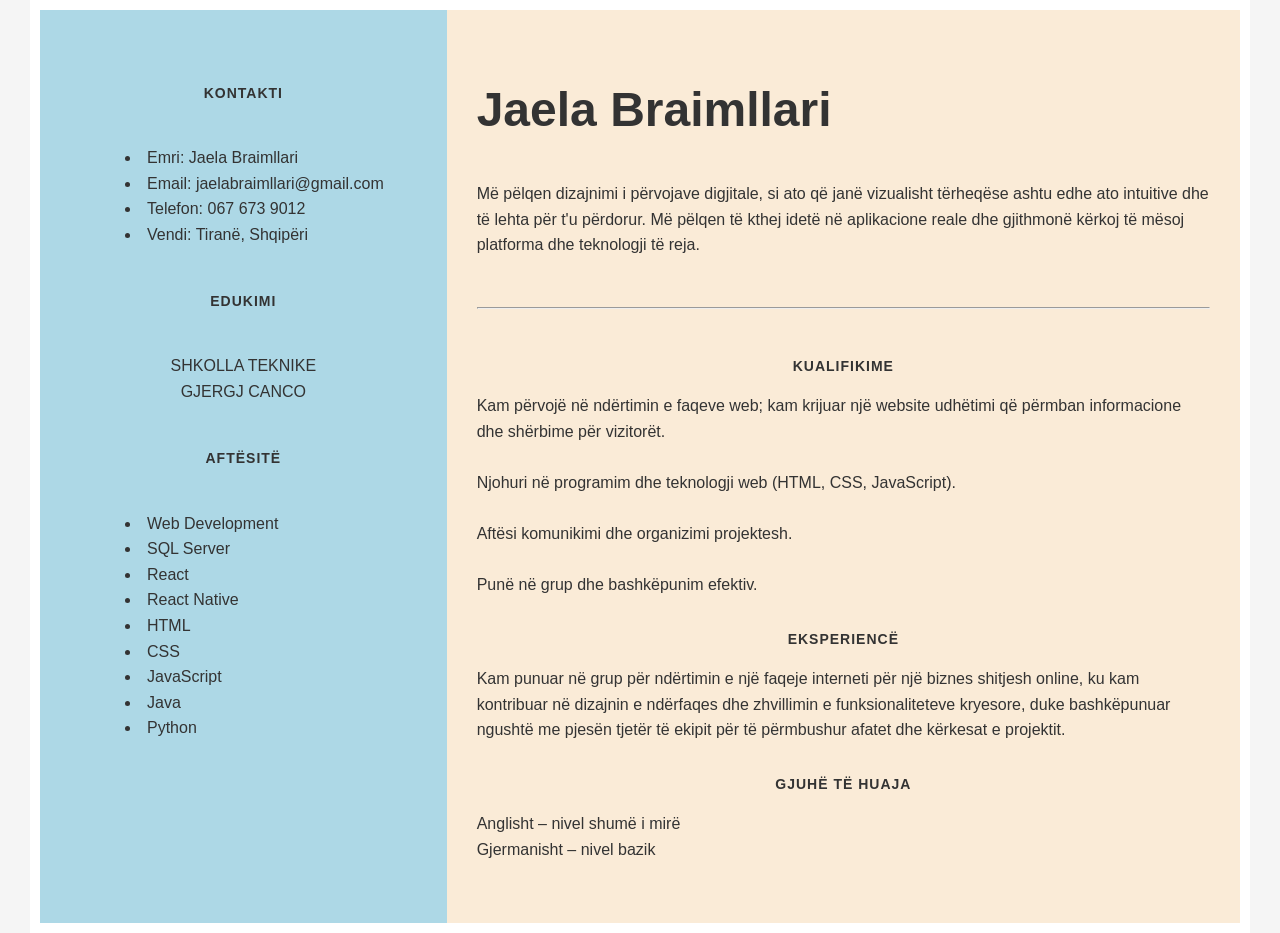
==== profile.html @ 5d9c79a1 "Initial CV" ====
<!DOCTYPE html>
<html lang="sq">
<head>
  <meta charset="UTF-8">
  <title>Jaela Braimllari - CV</title>
  <link rel="stylesheet" href="style.css">
</head>
<body>
  <div class="container">
    <div class="sidepart">
      <h2 class="h2">Kontakti</h2>
      <div class="contact">
        <ul>
          <li>Emri: Jaela Braimllari</li>
          <li>Email: jaelabraimllari@gmail.com</li>
          <li>Telefon: 067 673 9012</li>
          <li>Vendi: Tiranë, Shqipëri</li>
        </ul>
      </div>

      <h2 class="h2">Edukimi</h2>
      <div class="education">
        <p>SHKOLLA TEKNIKE <br> GJERGJ CANCO</p>
      </div>

      <h2 class="h2">Aftësitë</h2>
      <div class="aftesite">
        <ul>
          <li>Web Development</li>
          <li>SQL Server</li>
          <li>React</li>
          <li>React Native</li>
          <li>HTML</li>
          <li>CSS</li>
          <li>JavaScript</li>
          <li>Java</li>
          <li>Python</li>
        </ul>
      </div>
    </div>

    <div class="main">
      <h1>Jaela Braimllari</h1>
      <p>Më pëlqen dizajnimi i përvojave digjitale, si ato që janë vizualisht tërheqëse ashtu edhe ato intuitive dhe të lehta për t'u përdorur. Më pëlqen të kthej idetë në aplikacione reale dhe gjithmonë kërkoj të mësoj platforma dhe teknologji të reja.</p>
      <br><hr><br>

      <div class="kualifikime">
        <h2 class="h2">Kualifikime</h2>
        <p>Kam përvojë në ndërtimin e faqeve web; kam krijuar një website udhëtimi që përmban informacione dhe shërbime për vizitorët.<br><br>
        Njohuri në programim dhe teknologji web (HTML, CSS, JavaScript).<br><br>
        Aftësi komunikimi dhe organizimi projektesh.<br><br>
        Punë në grup dhe bashkëpunim efektiv.</p>
      </div>

      <div class="eksperienca">
        <h2 class="h2">Eksperiencë</h2>
        <p>Kam punuar në grup për ndërtimin e një faqeje interneti për një biznes shitjesh online, ku kam kontribuar në dizajnin e ndërfaqes dhe zhvillimin e funksionaliteteve kryesore, duke bashkëpunuar ngushtë me pjesën tjetër të ekipit për të përmbushur afatet dhe kërkesat e projektit.</p>
      </div>

      <div class="gjuhe">
        <h2 class="h2">Gjuhë të huaja</h2>
        <p>Anglisht – nivel shumë i mirë<br>
        Gjermanisht – nivel bazik</p>
      </div>
    </div>
  </div>
</body>
</html>
---- style.css ----
body {
    background: #f5f5f5;
    color: #333;
    line-height: 1.6;
    margin: 0;
    font-family: Arial, Helvetica, sans-serif;
}

.container {
    width: 100%;
    max-width: 1200px;
    margin: auto;
    background: #fff;
    padding: 10px;
    display: flex;
    flex-direction: row;
    flex-grow: 1;
}

.sidepart {
    flex: 1;
    background-color: lightblue;
    padding: 20px;
    padding-top: 60px;
}

.main {
    flex: 2;
    background-color: antiquewhite;
    padding: 30px;
}

.contact {
    padding: 15px;
    margin: 10px;
    list-style-type: disc;
    list-style-position: inside;
}

.education {
    padding: 15px;
    margin: 10px;
      text-align: center;
}

.aftesite {
    padding: 15px;
    margin: 10px;
    list-style-type: disc;
    list-style-position: inside;
}

.h2 {
    text-align: center;
    margin-bottom: 10px;
    text-transform: uppercase;
    font-size: 14px;
    letter-spacing: 1px;
}

.kualifikime {
    margin-bottom: 30px;
}

.eksperienca {
    margin-bottom: 30px;
}

.gjuhe {
    margin-bottom: 30px;
}

h1 {
    font-size: 48px;
}
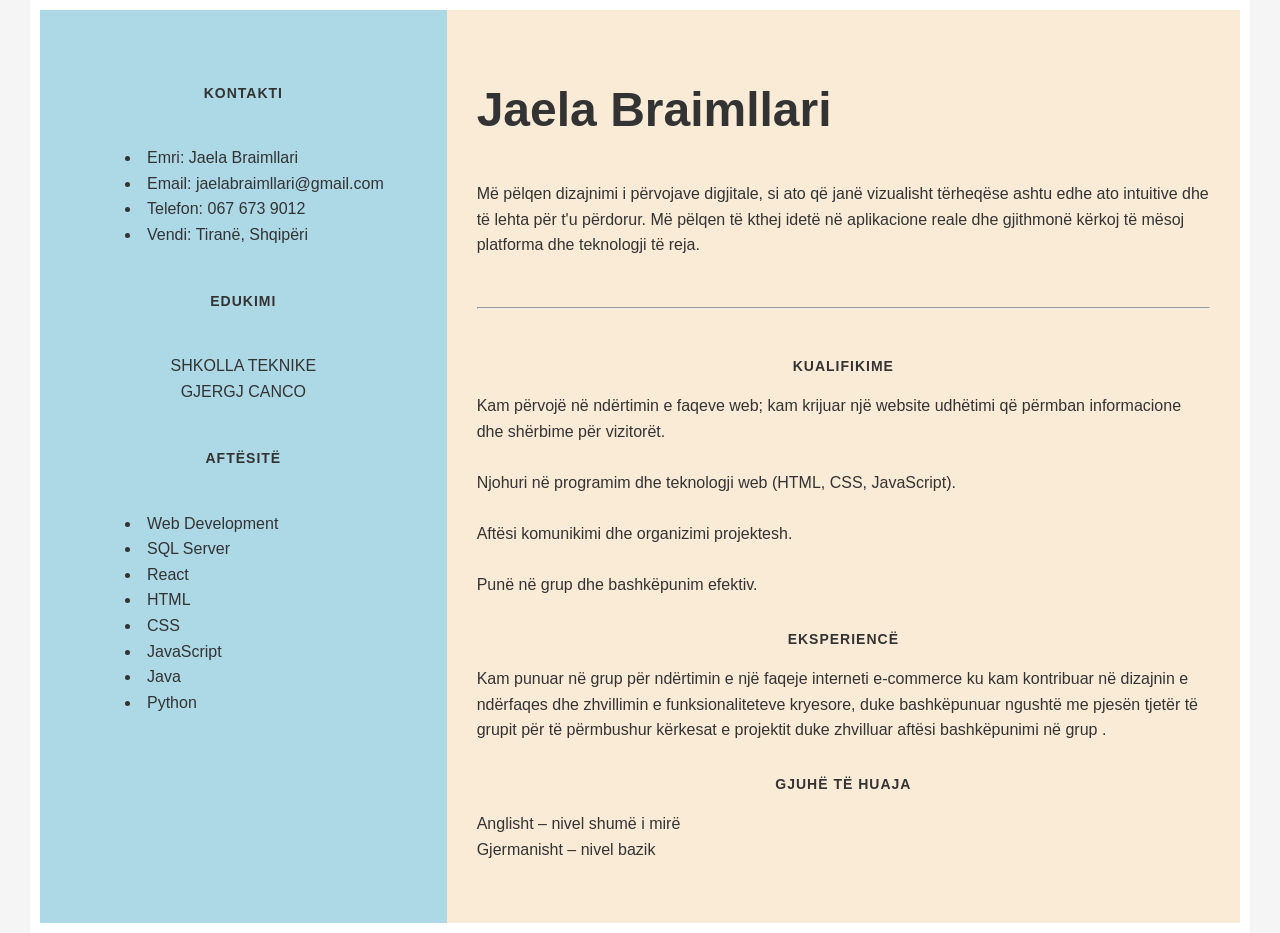
==== commit 4c9e34a1: "update profile text" ====
--- a/profile.html
+++ b/profile.html
@@ -29,7 +29,6 @@
           <li>Web Development</li>
           <li>SQL Server</li>
           <li>React</li>
-          <li>React Native</li>
           <li>HTML</li>
           <li>CSS</li>
           <li>JavaScript</li>
@@ -54,7 +53,8 @@
 
       <div class="eksperienca">
         <h2 class="h2">Eksperiencë</h2>
-        <p>Kam punuar në grup për ndërtimin e një faqeje interneti për një biznes shitjesh online, ku kam kontribuar në dizajnin e ndërfaqes dhe zhvillimin e funksionaliteteve kryesore, duke bashkëpunuar ngushtë me pjesën tjetër të ekipit për të përmbushur afatet dhe kërkesat e projektit.</p>
+        <p>Kam punuar në grup për ndërtimin e një faqeje interneti e-commerce ku kam kontribuar në dizajnin e ndërfaqes dhe zhvillimin e funksionaliteteve kryesore, duke bashkëpunuar ngushtë me pjesën tjetër të grupit për të përmbushur kërkesat e projektit duke zhvilluar aftësi bashkëpunimi në grup
+.</p>
       </div>
 
       <div class="gjuhe">
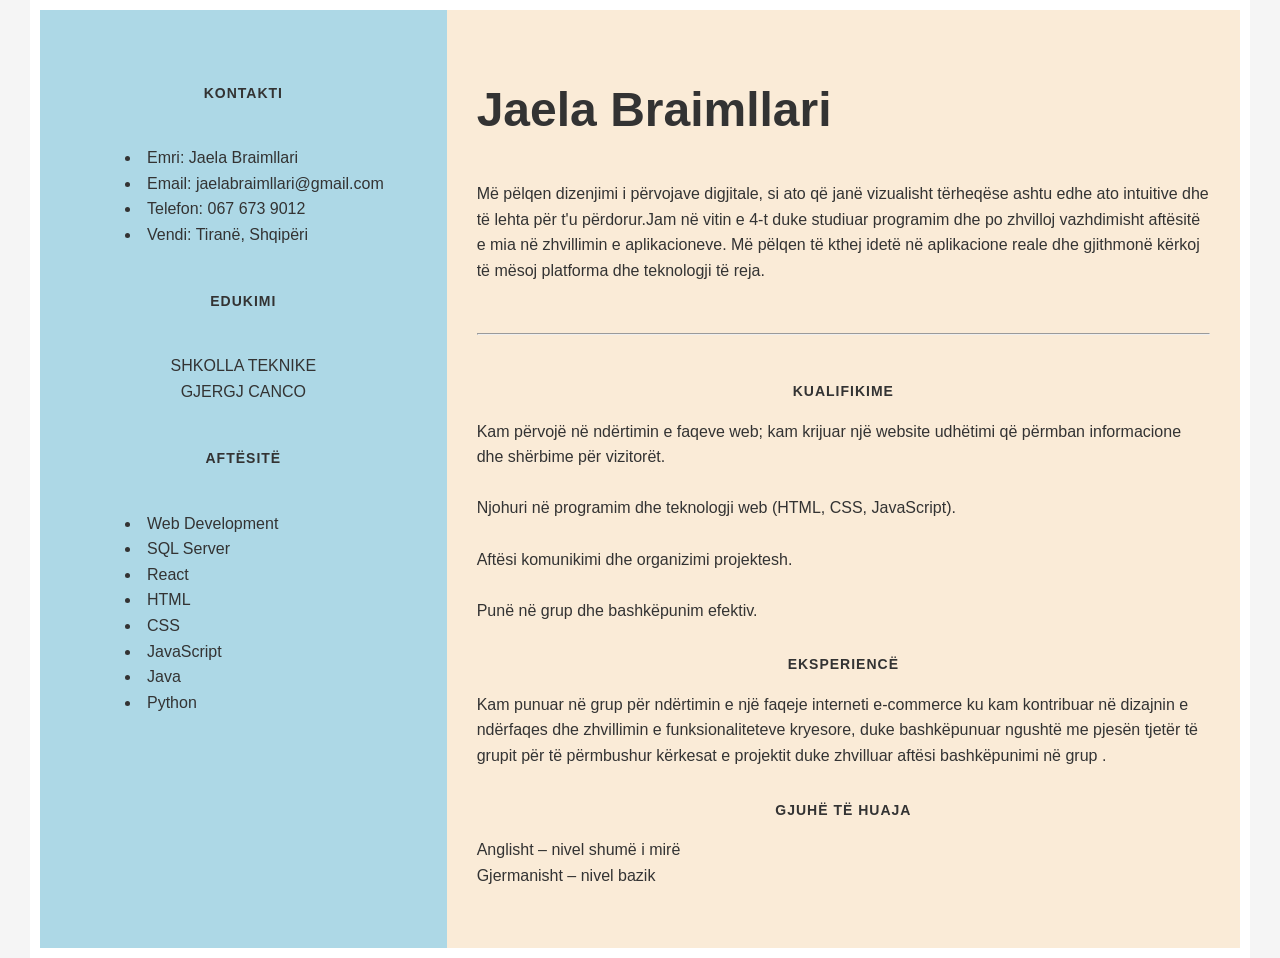
==== commit cd5797a0: "Add profile page" ====
--- a/profile.html
+++ b/profile.html
@@ -40,7 +40,7 @@
 
     <div class="main">
       <h1>Jaela Braimllari</h1>
-      <p>Më pëlqen dizajnimi i përvojave digjitale, si ato që janë vizualisht tërheqëse ashtu edhe ato intuitive dhe të lehta për t'u përdorur. Më pëlqen të kthej idetë në aplikacione reale dhe gjithmonë kërkoj të mësoj platforma dhe teknologji të reja.</p>
+      <p>Më pëlqen dizenjimi i përvojave digjitale, si ato që janë vizualisht tërheqëse ashtu edhe ato intuitive dhe të lehta për t'u përdorur.Jam në vitin e 4-t duke studiuar programim dhe po zhvilloj vazhdimisht aftësitë e mia në zhvillimin e aplikacioneve. Më pëlqen të kthej idetë në aplikacione reale dhe gjithmonë kërkoj të mësoj platforma dhe teknologji të reja.</p>
       <br><hr><br>
 
       <div class="kualifikime">
